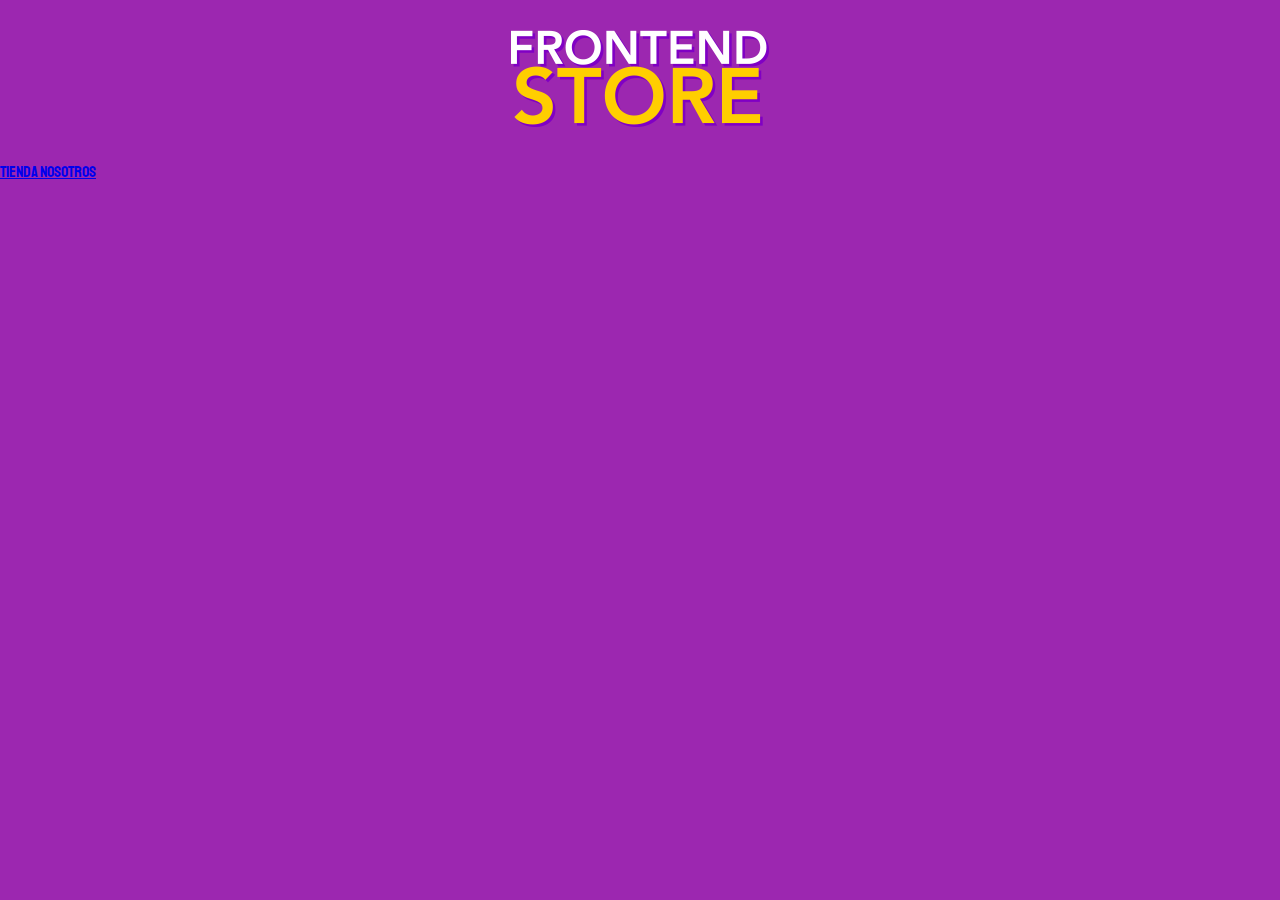
==== index.html @ 3f923891 "1" ====
<!DOCTYPE html>
<html lang="es">
<head>
    <meta charset="UTF-8">
    <meta http-equiv="X-UA-Compatible" content="IE=edge">
    <meta name="viewport" content="width=device-width, initial-scale=1.0">
    <link rel="icon" href="./img/IES.jpg" type="image/x-icon">
    <link rel="stylesheet" href="./css/style.css">
    <title>FrontEnd Store</title>

    <!------------------------------------------------------------>

    <link rel="preconnect" href="https://fonts.googleapis.com">
    <link rel="preconnect" href="https://fonts.gstatic.com" crossorigin>
    <link href="https://fonts.googleapis.com/css2?family=Staatliches&display=swap" 
    rel="stylesheet">
</head>
<body>
    <header class="header">
        <a href="./index.html">
            <img src="./img/logo.png" alt="logo" class="header__logo">
        </a>
    </header>

    <nav class="navegacion">
        <a href="./index.html" class="navegacion__enlace--activo">
            Tienda
        </a>

        <a href="./nosotros.html" class="navegacion__enlace">
            Nosotros
        </a>
    </nav>

    <main>

    </main>

    <footer>

    </footer>    
</body>
</html>
---- css/style.css ----
*, *::after, *::before {
    box-sizing: border-box;
    margin: 0%;
    padding: 0%;
    border: 0%;
}

:root {
    --primario: #9C27B0;
    --primarioOscuro: #89119D;
    --secundario: #FFCE00;
    --secundarioOscuro: rgb(233, 187, 2);
    --blanco: #FFF;
    --negro: #000;
    --fuentePrincipal: 'Staatliches', cursive;


    --yellow1: #FFC107;
    --blue2: #0097A7;
    --Charcoal: #36454F; 
    --DeepBlue: #0021f3; 
    --BlueViolet: #8a2be2; 
    --NeonGreen: #39ff14; 
    --MalachiteGreen: #0BDA51; 
    --CrimsonRed: #990000; 
    --DeepOrange: #dc4d01;
}

/****************************************************************************************************/
/****************************************************************************************************/

/* width */
::-webkit-scrollbar {
    width: auto;
}

/* Track */
::-webkit-scrollbar-track-piece {
    background: black;
}

/* Handle */
::-webkit-scrollbar-thumb {
    background: var(--yellow1);
    border-radius: 10px;
}

/* Handle on hover */
::-webkit-scrollbar-thumb:hover {
    background: var(--BlueViolet);
}

html, body {
    overflow-x: hidden;
    scrollbar-color: #FFC107 black;
    scrollbar-width: auto;
}

/****************************************************************************************************/
/****************************************************************************************************/

html {
    font-size: 62.5%;
}

/**Globales**/

/*1rem = 10px*/
body {
    font-size: 1.6rem;
    font-family: 'Staatliches', cursive;
    background-color: var(--primario);
}

/*Header*/
.header {
    display: flex;
    justify-content: center;
}

.header__logo {
    margin: 3rem;
}

/*Navegación*/


/****************************************************************************************************/
/****************************************************************************************************/
/****************************************************************************************************/
/****************************************************************************************************/
/****************************************************************************************************/
/****************************************************************************************************/
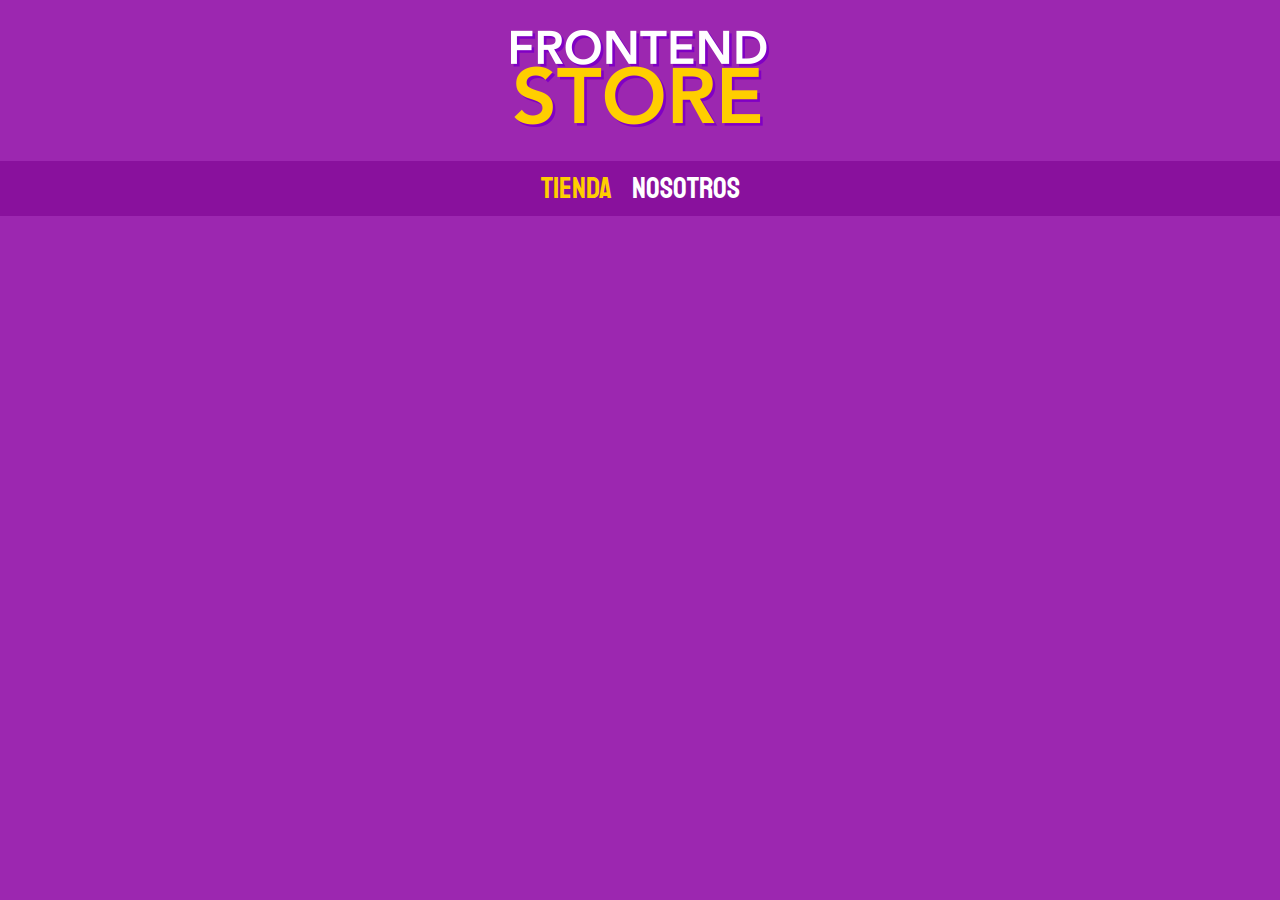
==== commit 21e0e6b6: "4" ====
--- a/index.html
+++ b/index.html
@@ -5,6 +5,7 @@
     <meta http-equiv="X-UA-Compatible" content="IE=edge">
     <meta name="viewport" content="width=device-width, initial-scale=1.0">
     <link rel="icon" href="./img/IES.jpg" type="image/x-icon">
+    <link rel="stylesheet" href="./css/normalize.css">
     <link rel="stylesheet" href="./css/style.css">
     <title>FrontEnd Store</title>
 
@@ -23,7 +24,8 @@
     </header>
 
     <nav class="navegacion">
-        <a href="./index.html" class="navegacion__enlace--activo">
+        <a href="./index.html" 
+        class="navegacion__enlace navegacion__enlace--activo">
             Tienda
         </a>
 
--- a/css/style.css
+++ b/css/style.css
@@ -64,12 +64,15 @@
 }
 
 /**Globales**/
-
 /*1rem = 10px*/
 body {
     font-size: 1.6rem;
     font-family: 'Staatliches', cursive;
     background-color: var(--primario);
+}
+
+a {
+    text-decoration: none;
 }
 
 /*Header*/
@@ -83,7 +86,39 @@
 }
 
 /*Navegación*/
+.navegacion {
+    background-color: var(--primarioOscuro);
+    display: flex;
+    justify-content: center;
+    gap: 2rem;
+    padding: 1rem 0rem 1rem 0rem;
+}
+ 
+.navegacion__enlace {
+    color: var(--blanco);
+    text-decoration: none;
+    font-size: 3rem;
+    font-family: var(--fuentePrincipal);
+}
 
+.navegacion__enlace--activo {
+    color: var(--secundario);
+    text-decoration: none;
+    font-size: 3rem;
+    font-family: var(--fuentePrincipal);
+}
+
+.navegacion__enlace:hover {
+    color: var(--secundario);
+    text-decoration: none;
+    /* font-size: 4rem; */
+}
+
+.navegacion__enlace--activo:hover {
+    color: var(--DeepBlue);
+    text-decoration: none;
+    /* font-size: 4rem; */
+}
 
 /****************************************************************************************************/
 /****************************************************************************************************/
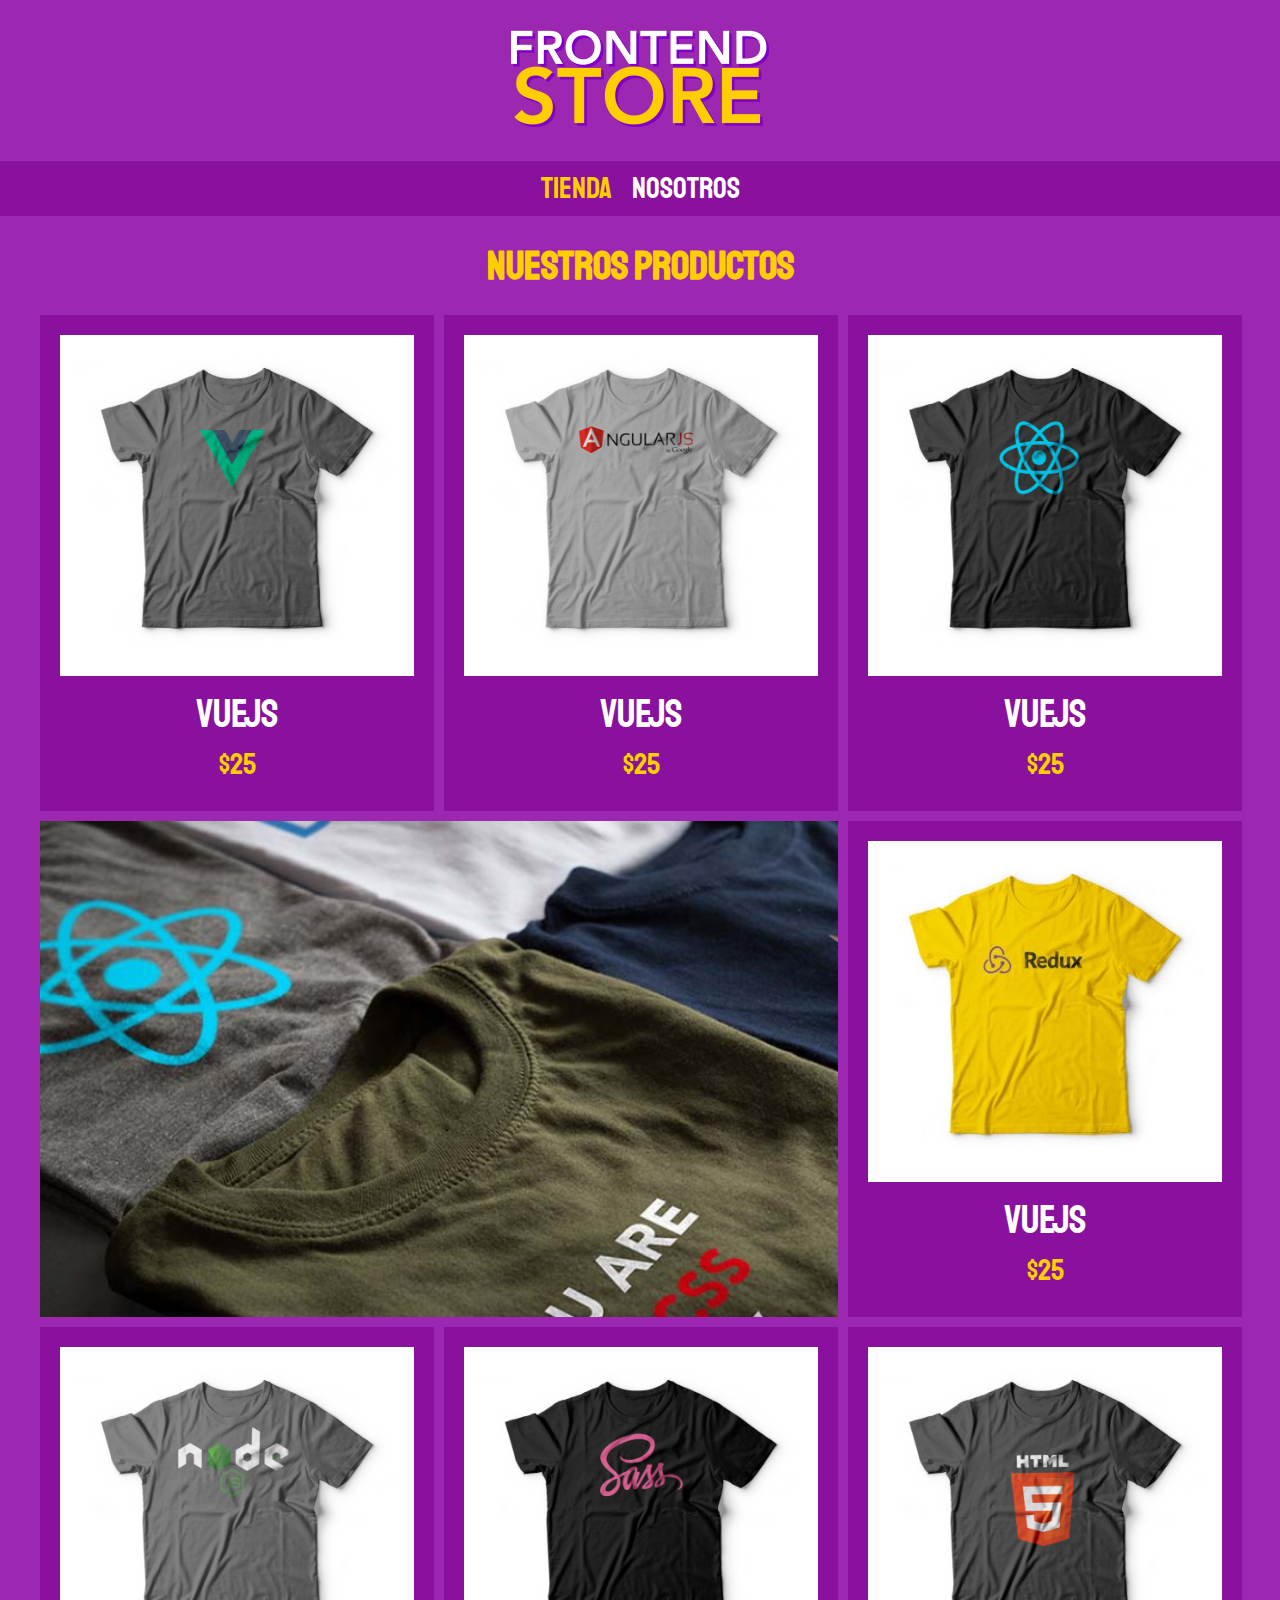
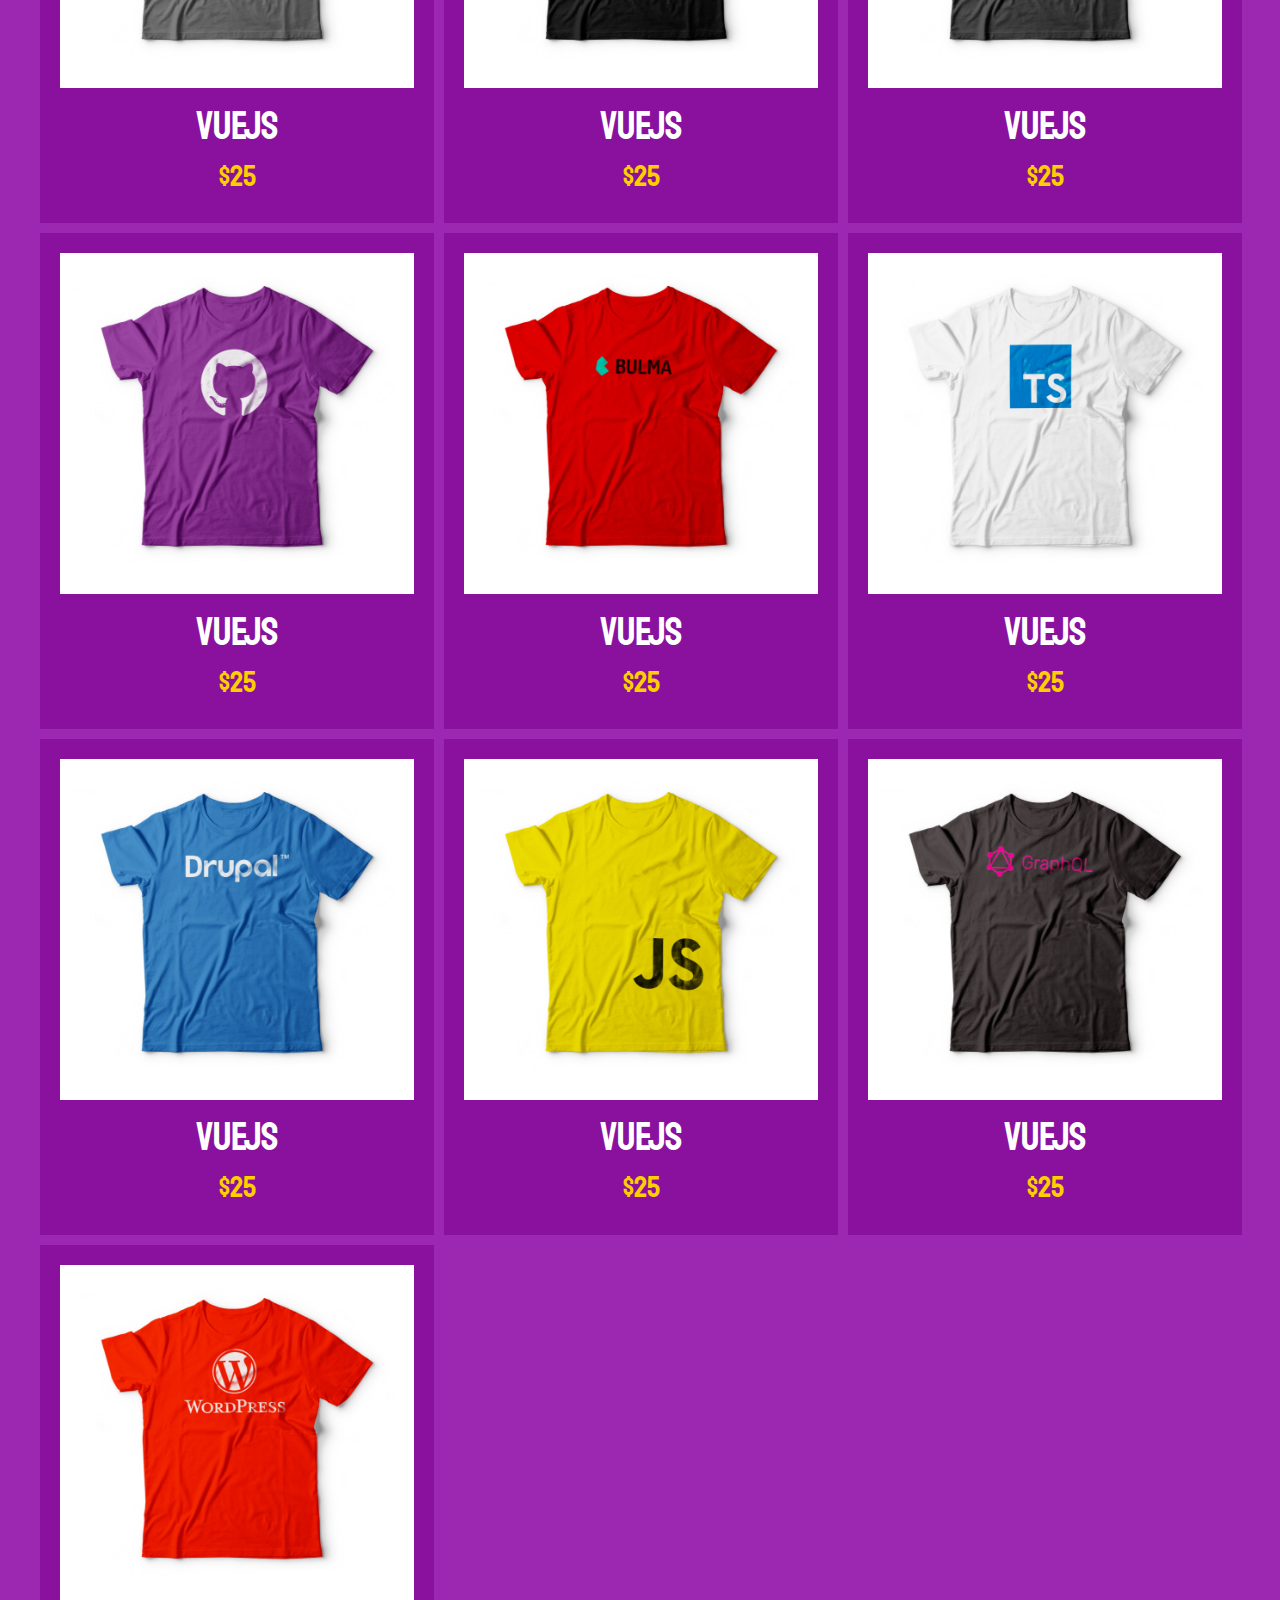
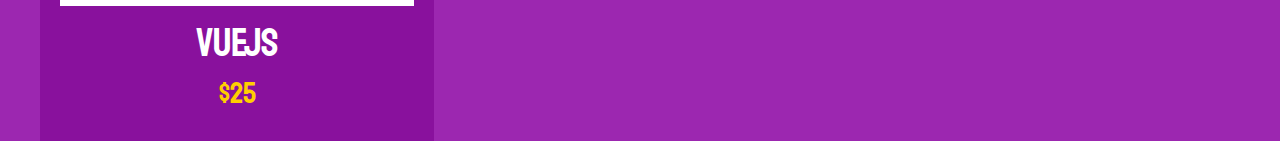
==== commit 0a98ccc9: "5" ====
--- a/index.html
+++ b/index.html
@@ -34,12 +34,132 @@
         </a>
     </nav>
 
-    <main>
+    <div class="contenedor">
+        <h1>Nuestros Productos</h1>
+
+        <div class="productos">
+            <div class="producto p1">
+                <img src="./img/1.jpg" alt="" 
+                class="producto__imagen">
+                
+                <p class="producto__nombre">VueJs</p>
+                <p class="producto__precio">$25</p>
+            </div>
+
+            <div class="producto p2">
+                <img src="./img/2.jpg" alt="" 
+                class="producto__imagen">
+                
+                <p class="producto__nombre">VueJs</p>
+                <p class="producto__precio">$25</p>
+            </div>
+
+            <div class="producto p3">
+                <img src="./img/3.jpg" alt="" 
+                class="producto__imagen">
+                
+                <p class="producto__nombre">VueJs</p>
+                <p class="producto__precio">$25</p>
+            </div>
+
+            <div class="producto p4">
+                <img src="./img/4.jpg" alt="" 
+                class="producto__imagen">
+                
+                <p class="producto__nombre">VueJs</p>
+                <p class="producto__precio">$25</p>
+            </div>
+
+            <div class="producto p5">
+                <img src="./img/5.jpg" alt="" 
+                class="producto__imagen">
+                
+                <p class="producto__nombre">VueJs</p>
+                <p class="producto__precio">$25</p>
+            </div>
+
+            <div class="producto p6">
+                <img src="./img/6.jpg" alt="" 
+                class="producto__imagen">
+                
+                <p class="producto__nombre">VueJs</p>
+                <p class="producto__precio">$25</p>
+            </div>
+
+            <div class="producto p7">
+                <img src="./img/7.jpg" alt="" 
+                class="producto__imagen">
+                
+                <p class="producto__nombre">VueJs</p>
+                <p class="producto__precio">$25</p>
+            </div>
+
+            <div class="producto p8">
+                <img src="./img/8.jpg" alt="" 
+                class="producto__imagen">
+                
+                <p class="producto__nombre">VueJs</p>
+                <p class="producto__precio">$25</p>
+            </div>
+
+            <div class="producto p9">
+                <img src="./img/9.jpg" alt="" 
+                class="producto__imagen">
+                
+                <p class="producto__nombre">VueJs</p>
+                <p class="producto__precio">$25</p>
+            </div>
+
+            <div class="producto p10">
+                <img src="./img/10.jpg" alt="" 
+                class="producto__imagen">
+                
+                <p class="producto__nombre">VueJs</p>
+                <p class="producto__precio">$25</p>
+            </div>
+
+            <div class="producto p11">
+                <img src="./img/11.jpg" alt="" 
+                class="producto__imagen">
+                
+                <p class="producto__nombre">VueJs</p>
+                <p class="producto__precio">$25</p>
+            </div>
+
+            <div class="producto p12">
+                <img src="./img/12.jpg" alt="" 
+                class="producto__imagen">
+                
+                <p class="producto__nombre">VueJs</p>
+                <p class="producto__precio">$25</p>
+            </div>
+
+            <div class="producto p13">
+                <img src="./img/13.jpg" alt="" 
+                class="producto__imagen">
+                
+                <p class="producto__nombre">VueJs</p>
+                <p class="producto__precio">$25</p>
+            </div>
+
+            <div class="producto p14">
+                <img src="./img/14.jpg" alt="" 
+                class="producto__imagen">
+                
+                <p class="producto__nombre">VueJs</p>
+                <p class="producto__precio">$25</p>
+            </div>
+
+            <div class="grafico--camisas"></div>
+        </div>
+    </div>
+
+    <!-- <main>
 
     </main>
 
     <footer>
 
-    </footer>    
+    </footer>     -->
 </body>
 </html>--- a/css/style.css
+++ b/css/style.css
@@ -71,8 +71,21 @@
     background-color: var(--primario);
 }
 
+h1 {
+    text-align: center;
+    color: var(--secundario);
+    font-size: 4rem;
+    font-family: var(--fuentePrincipal);
+}
+
 a {
     text-decoration: none;
+}
+
+.contenedor {
+    max-width: 120rem;
+    margin: 0 auto;
+    /* background-color: var(--negro); */
 }
 
 /*Header*/
@@ -120,6 +133,48 @@
     /* font-size: 4rem; */
 }
 
+/*Productos*/
+.productos {
+    display: grid;
+    grid-template-columns: repeat(3, 1fr);
+    gap: 1rem;
+}
+
+.producto {
+    background-color: var(--primarioOscuro);
+    padding: 2rem;
+    /* margin: 0rem 1rem 0rem 1rem; */
+    /* margin-left: 1rem;
+    margin-right: 1rem; */
+}
+
+.producto__nombre, 
+.producto__precio {
+    font-family: var(--fuentePrincipal);
+    margin: 1rem 0;
+    text-align: center;
+}
+
+.producto__nombre {
+    font-size: 4rem;
+    color: var(--blanco);
+}
+
+.producto__precio {
+    font-size: 3rem;
+    color: var(--secundario);
+}
+
+/*Gráficos Fijos*/
+.grafico--camisas {
+    background-image: url(../img/grafico1.jpg);
+    grid-row: 2 / 3;
+    grid-column: 1 / 3;
+    background-repeat: none;
+    background-size: cover;
+    /* margin: 2rem 1rem 2rem 1rem; */
+}
+
 /****************************************************************************************************/
 /****************************************************************************************************/
 /****************************************************************************************************/
